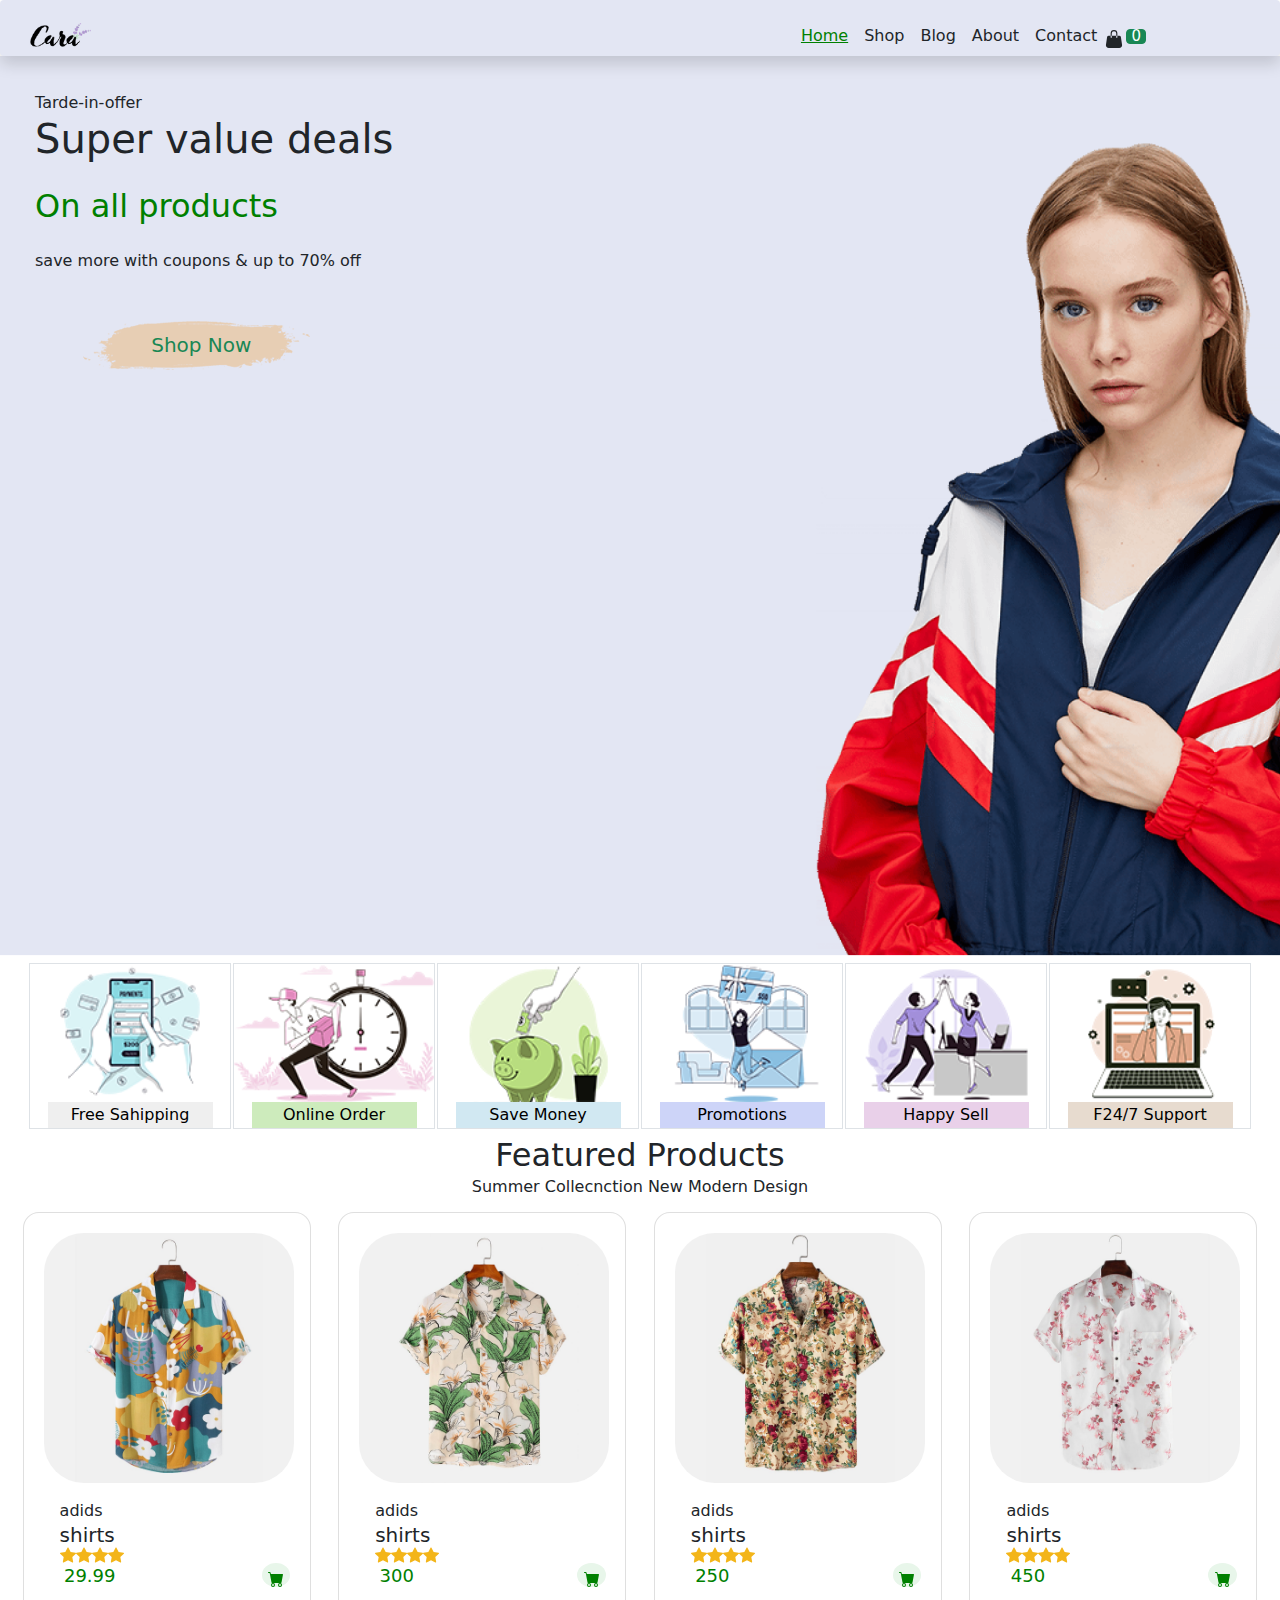
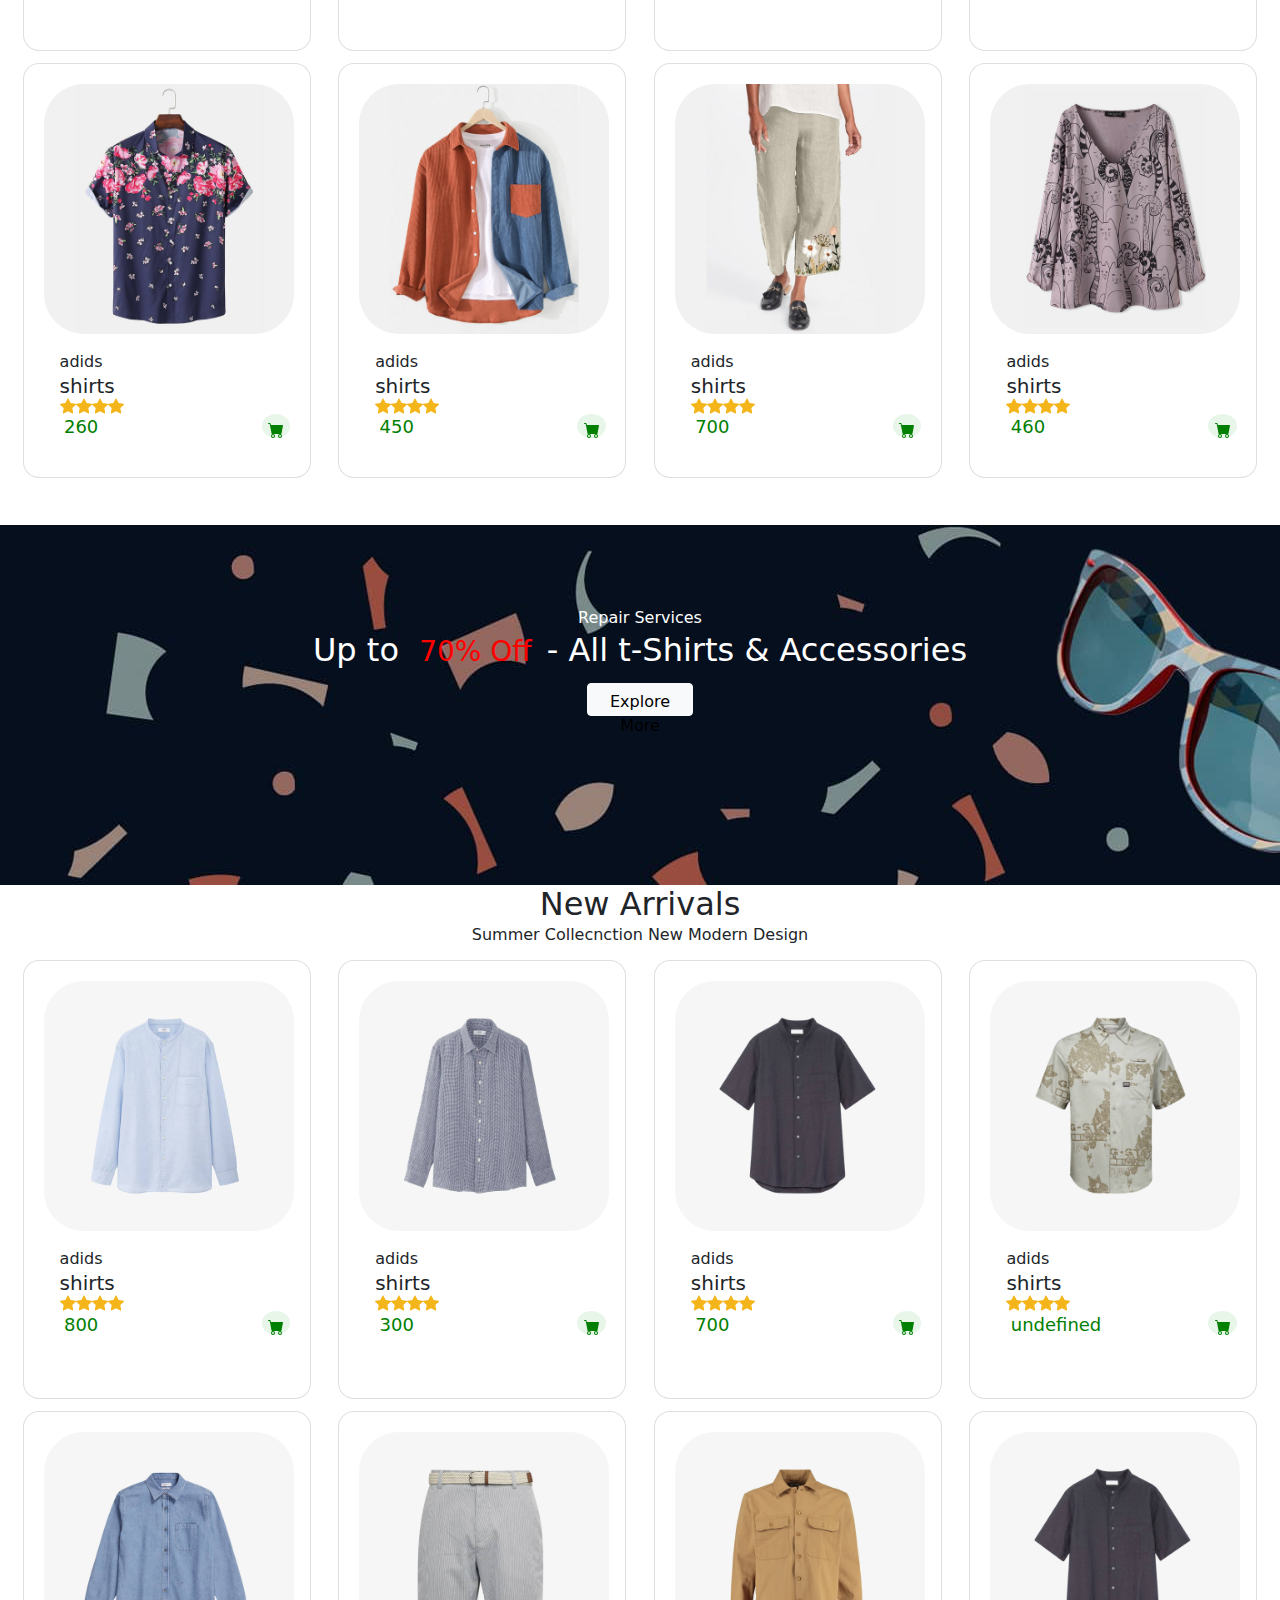
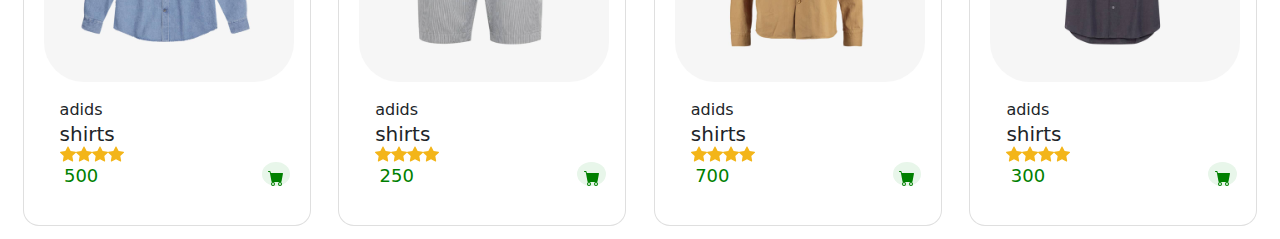
==== index.html @ b1fb4bc1 "cara2" ====
<!DOCTYPE html>
<html lang="en">
<head>
    <meta charset="UTF-8">
    <meta http-equiv="X-UA-Compatible" content="IE=edge">
    <meta name="viewport" content="width=device-width, initial-scale=1.0">
   <link rel="stylesheet" href="assets/css/all.css">
    <link rel="stylesheet" href="assets/css/bootstrap.min.css">
    <link rel="shortcut icon" href="assets/images/logo.png" type="image/x-icon" waidth="40%">
   <link rel="stylesheet" href="assets/css/home.css">
    <title>cara</title>
</head>
<body>
 <!-- Start navbar -->

 <nav class="navbar navbar-expand-lg bg-light shadow p-3 mb-5 bg-body rounded" >
    
  <div class="container ">
    <img src="assets/images/logo.png" alt="" width="90px">
  

    <button
      class="navbar-toggler"
      type="button"
      data-bs-toggle="collapse"
      data-bs-target="#navbarSupportedContent"
      aria-controls="navbarSupportedContent"
      aria-expanded="false"
      aria-label="Toggle navigation"
    >
      <span class="navbar-toggler-icon"><svg xmlns="http://www.w3.org/2000/svg" width="30"  fill="currentColor" class="bi bi-list" viewBox="0 0 16 16">
        <path fill-rule="evenodd" d="M2.5 12a.5.5 0 0 1 .5-.5h10a.5.5 0 0 1 0 1H3a.5.5 0 0 1-.5-.5zm0-4a.5.5 0 0 1 .5-.5h10a.5.5 0 0 1 0 1H3a.5.5 0 0 1-.5-.5zm0-4a.5.5 0 0 1 .5-.5h10a.5.5 0 0 1 0 1H3a.5.5 0 0 1-.5-.5z"/>
      </svg></span>
    </button>
    <div class="collapse navbar-collapse" id="navbarSupportedContent">
      <ul class="navbar-nav ms-auto mb-2 mb-lg-0">
    
        <li class="nav-item">
          <a class="nav-link active " aria-current="page" href="#">Home</a>
        </li>
        <li class="nav-item">
          <a class="nav-link text-dark" href="shop.html">Shop</a>
        </li>
        <li class="nav-item ">
        <a class="nav-link text-dark block" href="#">Blog</a>
      </li>
      <li class="nav-item ">
      <a class="nav-link text-dark" href="#">About</a>
    </li>
    <li class="nav-item ">
    <a class="nav-link text-dark" href="#">Contact</a>
  </li>
        <li class="nav-item dropdown">
         
          <ul class="dropdown-menu" aria-labelledby="navbarDropdown">
            <li><a class="dropdown-item" href="#">Action</a></li>
            <li><a class="dropdown-item" href="#">Another action</a></li>
            <li><hr class="dropdown-divider" /></li>
            <li>
              <a class="dropdown-item" href="#">Something else here</a>
            </li>
          </ul>
        </li>
        
      </ul>
   
</div> <div class="bask">
      <a href="#" class="text-dark"> <svg xmlns="http://www.w3.org/2000/svg" width="18"  fill="currentColor" class="bi bi-handbag-fill" viewBox="0 0 16 16"> 
    <path d="M8 1a2 2 0 0 0-2 2v2H5V3a3 3 0 1 1 6 0v2h-1V3a2 2 0 0 0-2-2zM5 5H3.36a1.5 1.5 0 0 0-1.483 1.277L.85 13.13A2.5 2.5 0 0 0 3.322 16h9.355a2.5 2.5 0 0 0 2.473-2.87l-1.028-6.853A1.5 1.5 0 0 0 12.64 5H11v1.5a.5.5 0 0 1-1 0V5H6v1.5a.5.5 0 0 1-1 0V5z"/>
  </svg></a>
<button type="button  " class="btn mb-auto btn-success">0</button>
</div>
  </div>
  </nav>
         <!-- End navbar-->
        <!-- frist section -->
          <section class="frist-section">
          <div class="flex">
          <p>Tarde-in-offer</p>
            <h1>Super value deals</h1> <br>
                 <h2>On all products</h2> <br>
                  <p>save more with coupons & up to 70% off</p>
                <div class="position  m-5">
                  <img src="assets/images/button.png" alt="">
                     <a href="shop.html"> <h5 class="text-success"> Shop Now</h5>  </a>
                       </div>
                       </div>
                </section>
              <!-- end section -->
             <!-- section card -->
             <section class="frist ">
              <div class="border " >
                  <img src="assets/images/f1.png" alt="" width="100%">
                  <div class="save">
                  <button >Free Sahipping</button>
                   </div>
                </div>
                <div class="border  ">
                  <img src="assets/images/f2.png" alt="" width="100%">
                  <div class="save">
                  <button class="b2">Online Order</button> 
                  </div>
                </div>
                  <div class="border ">
                    <img src="assets/images/f3.png" alt="" width="100%">
                    <div class="save">
                    <button class="b3">Save Money</button> 
                    </div>
                  </div>
                    <div class="border ">
                      <img src="assets/images/f4.png" alt="" width="100%">
                      <div class="save">
                      <button class="b4">Promotions</button> 
                      </div>
                    </div>
                      <div class="border  ">
                        <img src="assets/images/f5.png" alt="" width="100%">
                        <div class="save">
                        <button class="b5">Happy Sell</button> 
                        </div>
                      </div>
                        <div class="border ">
                          <img src="assets/images/f6.png" alt="" width="100%">
                          <div class="save">
                          <button class="b6">F24/7 Support</button> 
                          </div>
                        </div>
             </section>
             <!-- end  section-->
             <!-- tow section -->
             <section class="">
              <div class="title-1">
                <h2>Featured Products</h2>
                <p>Summer Collecnction New Modern Design</p>
              </div>
              <!-- frist div card  -->
              <div class="cont">
              <div class="row " id="boot">
                 
              </div>
              </div>
              
                  </div>
                  </div>
                  

              <!-- end div card -->

 <!-- tow div card  -->
 <div class="cont">
  <div class="row " id="boot">
      <!--  -->
       
      </div>
      </div>
  </div>
  </div>  
<!-- end div card -->
 </section>
          <!-- end section  -->
        <!-- three section -->
      <section class=" three-section">
        <div class="s-1 ">
          <div class="s-2 ">
            <p>Repair Services</p>
            <h4>Up to </h4> <h3>70% Off</h3> <h4> - All t-Shirts & Accessories </h4>
         </div>
          </div>
         <div class="button-s">
          <div>
          <button type="button" class="hm btn btn-light">Explore More</button>
          </div>
        </div>
      </section>  
       <!-- end section -->
<!-- for  section-->
<section class="">
  <div class="title-1">
    <h2>New Arrivals</h2>
    <p>Summer Collecnction New Modern Design</p>
  </div>
  <!-- frist div card  -->
  <div class="cont">
  <div class="row " id="srh">
       
  </div>
  </div>
</div>
      </div>




  </div>
  </div>  
  <!-- end div card -->



</section>









  <script src="assets/js/popper.min.js"></script>
  <script src="assets/js/bootstrap.min.js"></script>
  <script src="assets/js/home.js"></script>
</body>
</html>
---- assets/css/home.css ----
* {
  border: 0% !important;
  margin: 0% !important;
  box-sizing: border-box !important;
  text-decoration: none !important;
  flex-wrap: wrap !important;
}

.navbar {
  background-color: rgb(227, 230, 243) !important ;
  padding-bottom: 0% !important;
  margin-bottom: 0% !important;
}
.shop-nav {
  background-color: white !important;
}
.shop-nav  .btn {
  font-size: 15px !important;
  padding: 4px;
  margin: -2px !important;
  line-height: 5px;
}
.navbar-nav :hover {
  text-decoration: underline !important;
  color: green !important;
}
.active {
  text-decoration: underline !important;
  color: green !important;
}
.bask .btn {
  font-size: 15px;
  padding: 4px;
  margin: -2px !important;
  line-height: 5px;
}



.frist-section {
  background-image: url("../images/hero4.png");
  width: 100%;
  height: 100vh;
  display: flex;
  justify-content: start;
  background-size: cover;
}
.position {
  position: relative;
}
.position h5 {
  position: absolute;
  top: 24%;
  left: 26%;
}

.flex {
  padding: 2px;
  margin: 33px !important;
}
.flex h2 {
  color: green;
}

.frist {
  margin: 5px;
  padding: 6px;
  display: flex;
  flex-wrap: wrap;
  justify-content: center;
}
.border {
  margin: 1px !important;
  border: 30%;
  background-color: rgb(255, 255, 255) !important;
}

.border img {
  width: 200px;
  display: block !important;
}
.save {
  border: none;
  display: flex;
  justify-content: center;
}
.save button {
  border: none;
  width: 165px;
}
.row {
  justify-content: space-evenly;
  margin: 12px !important;
  column-gap: 16px;
  row-gap: 10px !important;
}
.card {
  width: 80px;
  padding: 20px !important;
  margin: 1px !important;
  border-radius: 1rem;
}
.card,
.card-img-bottom,
.card-img-top {
  border-radius: 1rem;
}

.b2 {
  background-color: rgb(205, 235, 188) !important;
}
.b3 {
  background-color: rgba(209, 232, 242) !important;
}
.b4 {
  background-color: rgb(205, 212, 248) !important;
}
.b5 {
  background-color: rgb(233, 208, 233) !important;
}
.b6 {
  background-color: rgb(231, 219, 207) !important;
}
.title-1 {
  text-align: center;
}
.cont {
  display: flex;
  justify-content: center;
}
.card,
.card-img-bottom,
.card-img-top {
  border-radius: 1rem;
  width: 250px;
}
.basket-1 {
  text-align: center;
  justify-content: center;
}
.basket {
  color: green;
  text-decoration: none;
  background-color: rgb(232, 246, 234);
  border-radius: 63%;
  width: 179%;
  text-align: center;
}
.basket a {
  color: green;
}
.star {
  color: rgb(243, 181, 25);
  display: flex;
  flex-direction: row;
  justify-content: left;
}
.star-1 {
  display: flex;
  flex-direction: row;
}
.star :hover {
  transform: scale(1.1);
}
.basket-1 {
  float: right;
  text-decoration: none;
  justify-content: right;
}
.titel {
  padding: 2%;
  font-size: large;
  color: green;
  display: inline;
}
.three-section {
  background-image: url("../images/b2.jpg");
  width: 100%;
  height: 40vh;
  /* display: flex; */
  justify-content: center;
  text-align: center;
  color: white;
}
.s-1 {
  margin: 5px !important;
}
.s-1 h3 {
  margin: 5px !important;

  color: red;
}
.s-1 h4 {
  margin: 5px !important;

  font-size: xx-large;
}
.s-2 {
  padding-top: 81px;
  color: white;
  margin: 10px !important;
}
.s-2 h4 {
  display: inline;
  margin: 5px !important;
}
.s-2 h3 {
  display: inline-block;
  margin: 5px !important;
}
.button-s {
  display: flex;
  justify-content: center;
  height: 10px;
  display: flex;
  margin: 5px !important;
  justify-content: center;
}
.hm {
  width: 106px;
  height: 33px;
}
img, svg {
  vertical-align: bottom;
}
/*screen small*/
@media screen and(max-width: 300px) and(max-width: 600px) {
  .row {
    justify-content: center;
  }
  .frist-section {
    background-image: none !important;
  }
  .bask a {
    margin-left: -10px !important;
  }
.shop-nav  .bask a {
    margin-left: -15px !important;
    
  }
 
}
@media screen and (min-width: 610px) and (max-width: 900px) {
  .row {
    justify-content: center !important;
  }
  .frist-section {
    background-image: none !important;
    background-color: rgb(227, 230, 243);
  }
  .flex {
    margin: 0% !important;
    overflow: hidden !important;
  }
  .bask a {
    margin-left:2px !important;
}
.nav-link{
  display:block;
}
.navbar-toggler-icon{
  margin-left: 300px !important;

}
.nav.item .block{
  display: block;
}
.shop-nav .bask a {
  margin-left:2px !important;
}
.shop-nav .nav-link{
display:block;
}
.shop-nav .navbar-toggler-icon{
margin-left:300px !important;

}
.shop-nav  .block{
display: block;
}
}
@media screen and (max-width: 912px) {
  .border img {
    width: 231px !important;
    display: block !important;
  }
  
}
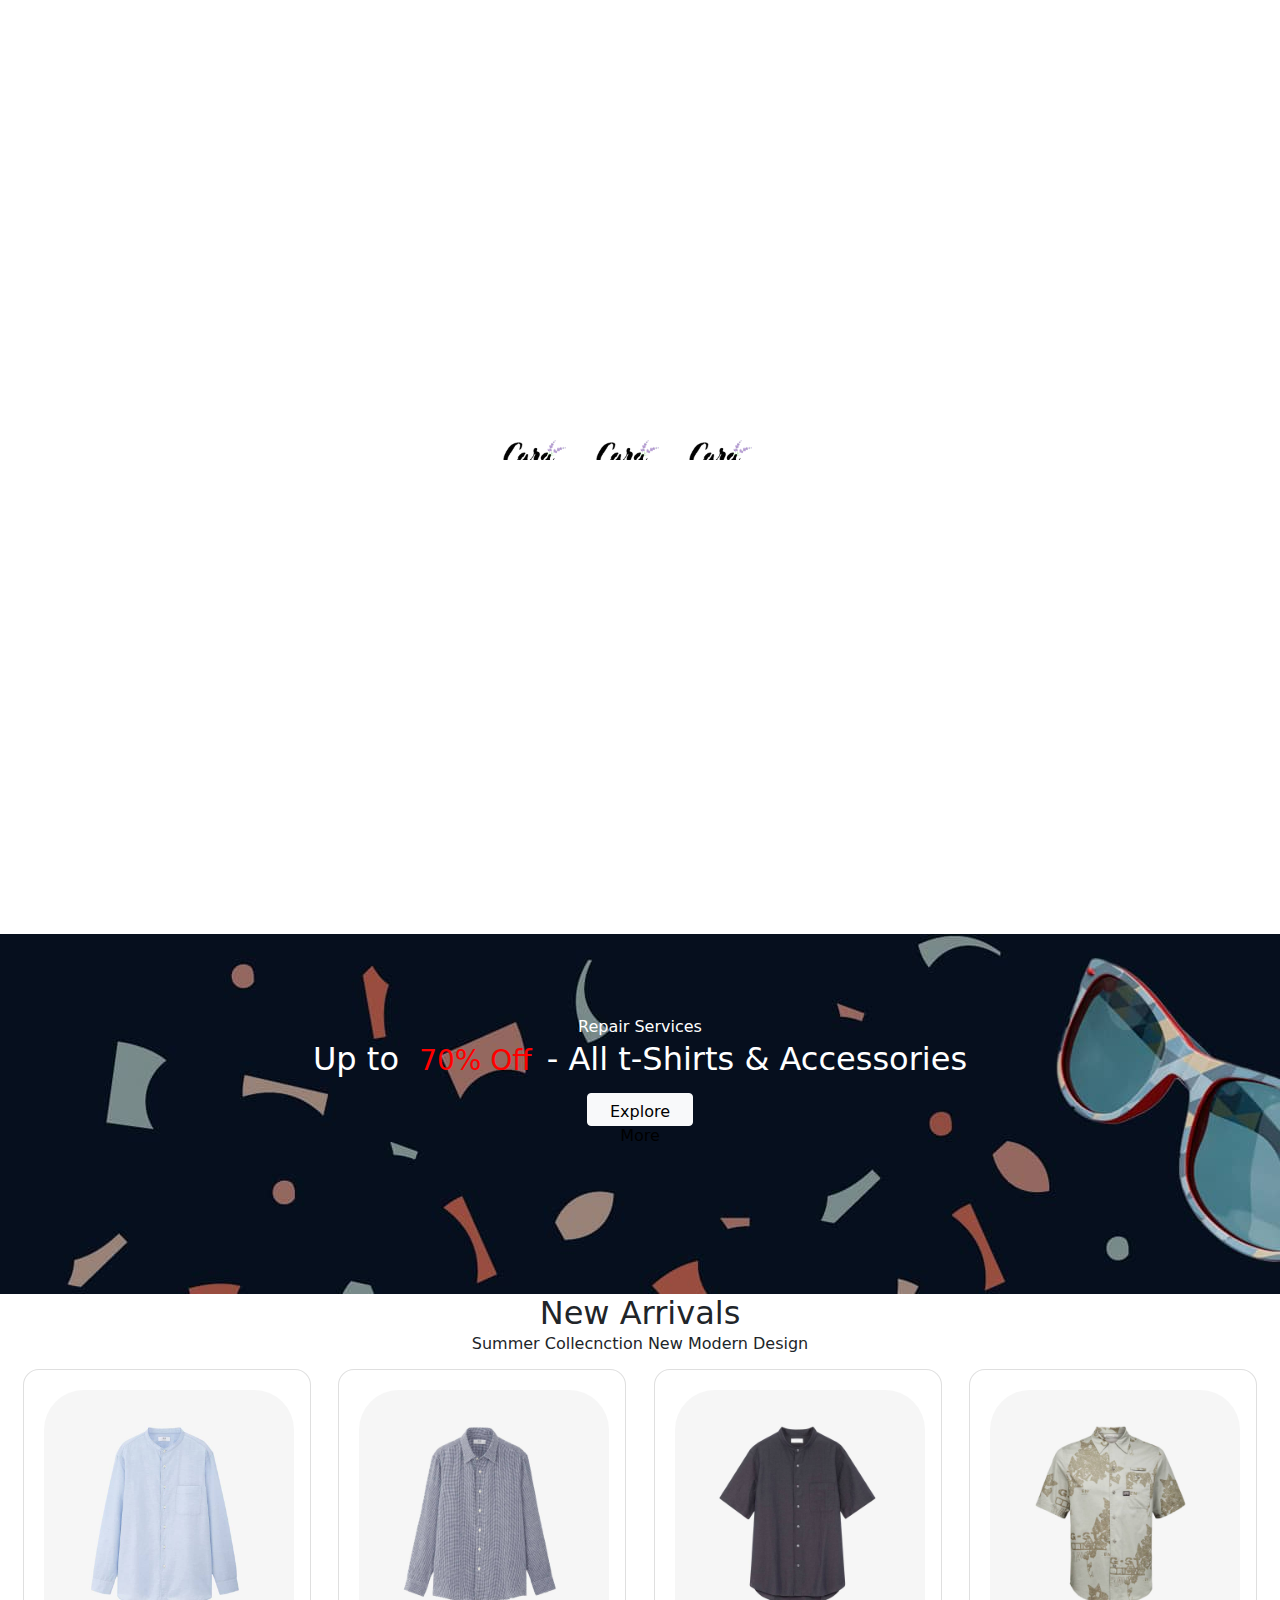
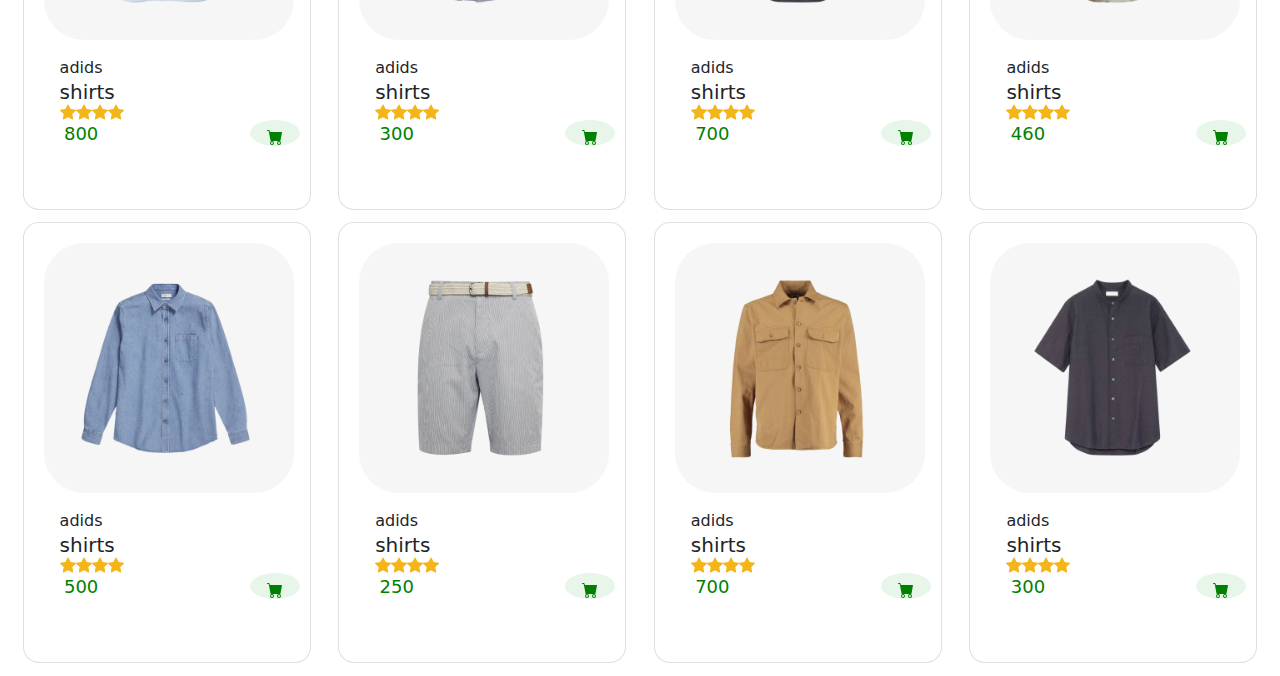
==== commit dc7d53f8: "hi" ====
--- a/index.html
+++ b/index.html
@@ -7,12 +7,31 @@
    <link rel="stylesheet" href="assets/css/all.css">
     <link rel="stylesheet" href="assets/css/bootstrap.min.css">
     <link rel="shortcut icon" href="assets/images/logo.png" type="image/x-icon" waidth="40%">
-   <link rel="stylesheet" href="assets/css/home.css">
+    <link rel="stylesheet" href="assets/css/home.css">
     <title>cara</title>
 </head>
 <body>
  <!-- Start navbar -->
-
+<div id="loader">
+<div></div>
+<div></div>
+<div></div>
+</div>
+
+
+<!-- <div class="loding">
+  <div class="wave"></div>
+  <div class="wave"></div>
+  <div class="wave"></div>
+  <div class="wave"></div>
+  <div class="wave"></div>
+  <div class="wave"></div>
+  <div class="wave"></div>
+  <div class="wave"></div>
+  <div class="wave"></div>
+  <div class="wave"></div>
+</div> -->
+<div id="page"> 
  <nav class="navbar navbar-expand-lg bg-light shadow p-3 mb-5 bg-body rounded" >
     
   <div class="container ">
@@ -68,7 +87,7 @@
       <a href="#" class="text-dark"> <svg xmlns="http://www.w3.org/2000/svg" width="18"  fill="currentColor" class="bi bi-handbag-fill" viewBox="0 0 16 16"> 
     <path d="M8 1a2 2 0 0 0-2 2v2H5V3a3 3 0 1 1 6 0v2h-1V3a2 2 0 0 0-2-2zM5 5H3.36a1.5 1.5 0 0 0-1.483 1.277L.85 13.13A2.5 2.5 0 0 0 3.322 16h9.355a2.5 2.5 0 0 0 2.473-2.87l-1.028-6.853A1.5 1.5 0 0 0 12.64 5H11v1.5a.5.5 0 0 1-1 0V5H6v1.5a.5.5 0 0 1-1 0V5z"/>
   </svg></a>
-<button type="button  " class="btn mb-auto btn-success">0</button>
+<a   href="checkout.html" id="cart-btn" type="button  " class="btn mb-auto btn-success"></a>
 </div>
   </div>
   </nav>
@@ -199,8 +218,7 @@
 
 </section>
 
-
-
+</div>
 
 
 
--- a/assets/css/home.css
+++ b/assets/css/home.css
@@ -5,6 +5,95 @@
   text-decoration: none !important;
   flex-wrap: wrap !important;
 }
+
+#page{
+  display: none;
+}
+
+#loader {
+  background-color: rgb(255, 255, 255);
+width: 100%;
+height: 100vh;
+display: flex;
+justify-content: center;
+align-items: center;
+}
+#loader div{
+  background-image: url("../images/logo.png");
+  background-size: cover;
+  width: 93px;
+  height: 20px;
+  margin-left: 5px;
+  animation: loader 1.5s infinite;
+}
+@keyframes loader{
+  50%{
+    height: 40px;
+  }
+}
+
+
+/* 
+.center {
+  height: 100vh;
+  display: flex;
+  justify-content: center;
+  align-items: center;
+  background: #fff;
+}
+.wave {
+  width: 5px;
+  height: 100px;
+  background: linear-gradient(45deg, rgb(46, 44, 160), rgb(128, 110, 211));
+  margin: 10px;
+  animation: wave 1s linear infinite;
+  border-radius: 20px;
+}
+.wave:nth-child(2) {
+  animation-delay: 0.1s;
+}
+.wave:nth-child(3) {
+  animation-delay: 0.2s;
+}
+.wave:nth-child(4) {
+  animation-delay: 0.3s;
+}
+.wave:nth-child(5) {
+  animation-delay: 0.4s;
+}
+.wave:nth-child(6) {
+  animation-delay: 0.5s;
+}
+.wave:nth-child(7) {
+  animation-delay: 0.6s;
+}
+.wave:nth-child(8) {
+  animation-delay: 0.7s;
+}
+.wave:nth-child(9) {
+  animation-delay: 0.8s;
+}
+.wave:nth-child(10) {
+  animation-delay: 0.9s;
+}
+
+@keyframes wave {
+  0% {
+    transform: scale(0);
+  }
+  50% {
+    transform: scale(1);
+  }
+  100% {
+    transform: scale(0);
+  }
+} */
+
+
+
+
+
+    
 
 .navbar {
   background-color: rgb(227, 230, 243) !important ;
@@ -146,7 +235,9 @@
   width: 179%;
   text-align: center;
 }
-.basket a {
+.basket button{
+  background: none;
+  border: none;
   color: green;
 }
 .star {
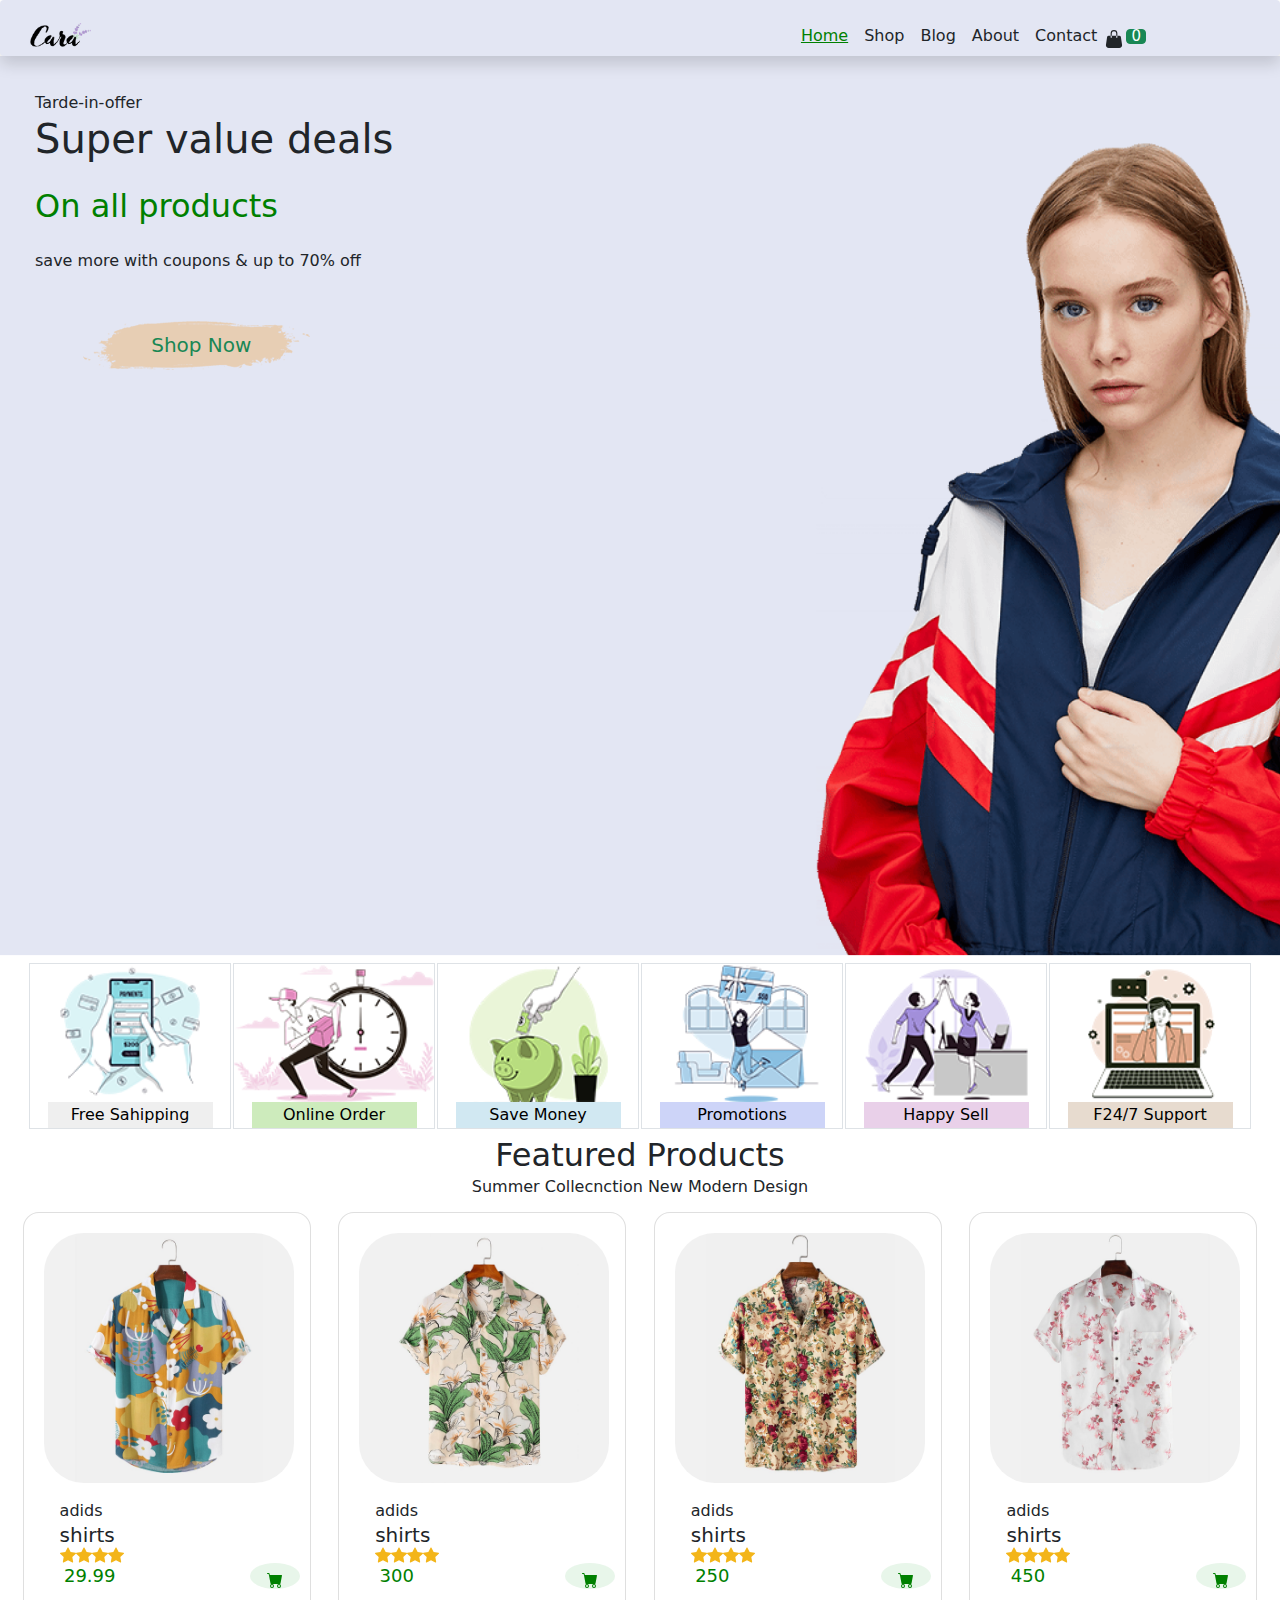
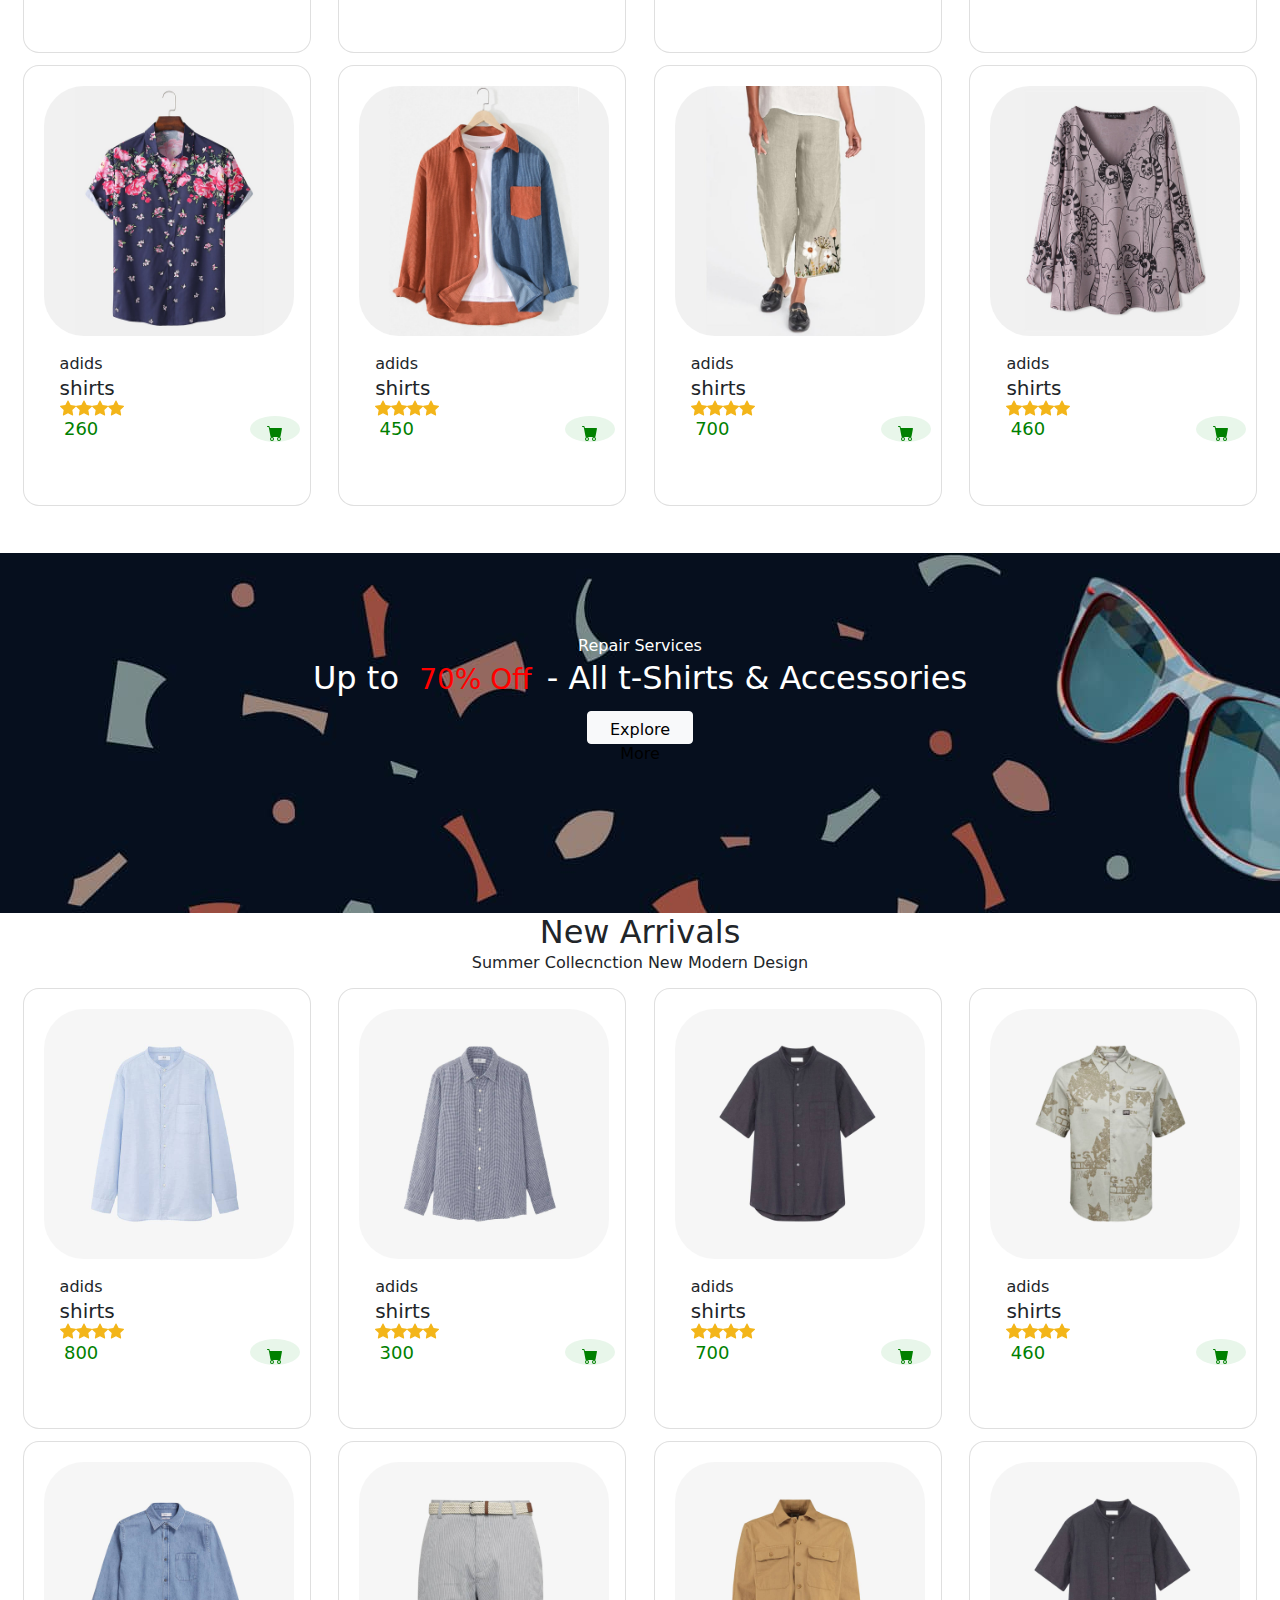
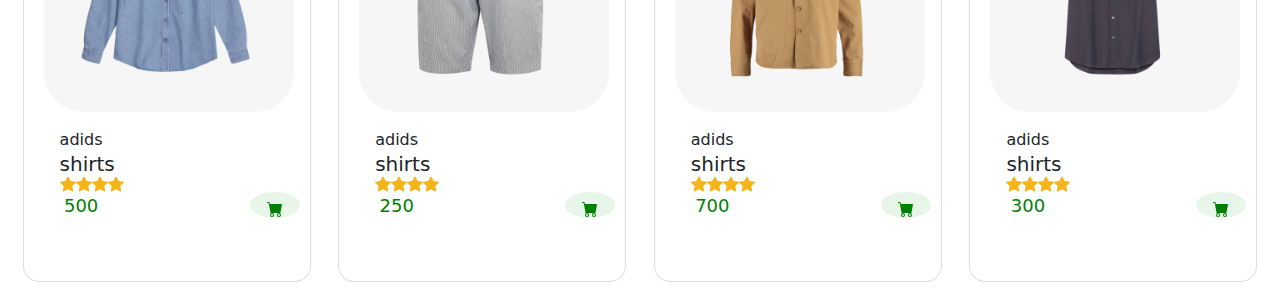
==== commit 7acbb578: "hi" ====
--- a/index.html
+++ b/index.html
@@ -1,25 +1,27 @@
 <!DOCTYPE html>
 <html lang="en">
+
 <head>
-    <meta charset="UTF-8">
-    <meta http-equiv="X-UA-Compatible" content="IE=edge">
-    <meta name="viewport" content="width=device-width, initial-scale=1.0">
-   <link rel="stylesheet" href="assets/css/all.css">
-    <link rel="stylesheet" href="assets/css/bootstrap.min.css">
-    <link rel="shortcut icon" href="assets/images/logo.png" type="image/x-icon" waidth="40%">
-    <link rel="stylesheet" href="assets/css/home.css">
-    <title>cara</title>
+  <meta charset="UTF-8">
+  <meta http-equiv="X-UA-Compatible" content="IE=edge">
+  <meta name="viewport" content="width=device-width, initial-scale=1.0">
+  <link rel="stylesheet" href="assets/css/all.css">
+  <link rel="stylesheet" href="assets/css/bootstrap.min.css">
+  <link rel="shortcut icon" href="assets/images/logo.png" type="image/x-icon" waidth="40%">
+  <link rel="stylesheet" href="assets/css/home.css">
+  <title>cara</title>
 </head>
+
 <body>
- <!-- Start navbar -->
-<div id="loader">
-<div></div>
-<div></div>
-<div></div>
-</div>
-
-
-<!-- <div class="loding">
+  <!-- Start navbar -->
+  <div id="loader">
+    <div></div>
+    <div></div>
+    <div></div>
+  </div>
+
+
+  <!-- <div class="loding">
   <div class="wave"></div>
   <div class="wave"></div>
   <div class="wave"></div>
@@ -31,203 +33,187 @@
   <div class="wave"></div>
   <div class="wave"></div>
 </div> -->
-<div id="page"> 
- <nav class="navbar navbar-expand-lg bg-light shadow p-3 mb-5 bg-body rounded" >
-    
-  <div class="container ">
-    <img src="assets/images/logo.png" alt="" width="90px">
-  
-
-    <button
-      class="navbar-toggler"
-      type="button"
-      data-bs-toggle="collapse"
-      data-bs-target="#navbarSupportedContent"
-      aria-controls="navbarSupportedContent"
-      aria-expanded="false"
-      aria-label="Toggle navigation"
-    >
-      <span class="navbar-toggler-icon"><svg xmlns="http://www.w3.org/2000/svg" width="30"  fill="currentColor" class="bi bi-list" viewBox="0 0 16 16">
-        <path fill-rule="evenodd" d="M2.5 12a.5.5 0 0 1 .5-.5h10a.5.5 0 0 1 0 1H3a.5.5 0 0 1-.5-.5zm0-4a.5.5 0 0 1 .5-.5h10a.5.5 0 0 1 0 1H3a.5.5 0 0 1-.5-.5zm0-4a.5.5 0 0 1 .5-.5h10a.5.5 0 0 1 0 1H3a.5.5 0 0 1-.5-.5z"/>
-      </svg></span>
-    </button>
-    <div class="collapse navbar-collapse" id="navbarSupportedContent">
-      <ul class="navbar-nav ms-auto mb-2 mb-lg-0">
-    
-        <li class="nav-item">
-          <a class="nav-link active " aria-current="page" href="#">Home</a>
-        </li>
-        <li class="nav-item">
-          <a class="nav-link text-dark" href="shop.html">Shop</a>
-        </li>
-        <li class="nav-item ">
-        <a class="nav-link text-dark block" href="#">Blog</a>
-      </li>
-      <li class="nav-item ">
-      <a class="nav-link text-dark" href="#">About</a>
-    </li>
-    <li class="nav-item ">
-    <a class="nav-link text-dark" href="#">Contact</a>
-  </li>
-        <li class="nav-item dropdown">
-         
-          <ul class="dropdown-menu" aria-labelledby="navbarDropdown">
-            <li><a class="dropdown-item" href="#">Action</a></li>
-            <li><a class="dropdown-item" href="#">Another action</a></li>
-            <li><hr class="dropdown-divider" /></li>
-            <li>
-              <a class="dropdown-item" href="#">Something else here</a>
-            </li>
+  <div id="page">
+    <nav class="navbar navbar-expand-lg bg-light shadow p-3 mb-5 bg-body rounded">
+      <div class="container ">
+        <img src="assets/images/logo.png" alt="" width="90px">
+        <button class="navbar-toggler" type="button" data-bs-toggle="collapse" data-bs-target="#navbarSupportedContent"
+          aria-controls="navbarSupportedContent" aria-expanded="false" aria-label="Toggle navigation">
+          <span class="navbar-toggler-icon"><svg xmlns="http://www.w3.org/2000/svg" width="30" fill="currentColor"
+              class="bi bi-list" viewBox="0 0 16 16">
+              <path fill-rule="evenodd"
+                d="M2.5 12a.5.5 0 0 1 .5-.5h10a.5.5 0 0 1 0 1H3a.5.5 0 0 1-.5-.5zm0-4a.5.5 0 0 1 .5-.5h10a.5.5 0 0 1 0 1H3a.5.5 0 0 1-.5-.5zm0-4a.5.5 0 0 1 .5-.5h10a.5.5 0 0 1 0 1H3a.5.5 0 0 1-.5-.5z" />
+            </svg></span>
+        </button>
+        <div class="collapse navbar-collapse" id="navbarSupportedContent">
+          <ul class="navbar-nav ms-auto mb-2 mb-lg-0">
+
+            <li class="nav-item">
+              <a class="nav-link active " aria-current="page" href="#">Home</a>
+            </li>
+            <li class="nav-item">
+              <a class="nav-link text-dark" href="shop.html">Shop</a>
+            </li>
+            <li class="nav-item ">
+              <a class="nav-link text-dark block" href="#">Blog</a>
+            </li>
+            <li class="nav-item ">
+              <a class="nav-link text-dark" href="#">About</a>
+            </li>
+            <li class="nav-item ">
+              <a class="nav-link text-dark" href="#">Contact</a>
+            </li>
+            <li class="nav-item dropdown">
+
+              <ul class="dropdown-menu" aria-labelledby="navbarDropdown">
+                <li><a class="dropdown-item" href="#">Action</a></li>
+                <li><a class="dropdown-item" href="#">Another action</a></li>
+                <li>
+                  <hr class="dropdown-divider" />
+                </li>
+                <li>
+                  <a class="dropdown-item" href="#">Something else here</a>
+                </li>
+              </ul>
+            </li>
+
           </ul>
-        </li>
-        
-      </ul>
-   
-</div> <div class="bask">
-      <a href="#" class="text-dark"> <svg xmlns="http://www.w3.org/2000/svg" width="18"  fill="currentColor" class="bi bi-handbag-fill" viewBox="0 0 16 16"> 
-    <path d="M8 1a2 2 0 0 0-2 2v2H5V3a3 3 0 1 1 6 0v2h-1V3a2 2 0 0 0-2-2zM5 5H3.36a1.5 1.5 0 0 0-1.483 1.277L.85 13.13A2.5 2.5 0 0 0 3.322 16h9.355a2.5 2.5 0 0 0 2.473-2.87l-1.028-6.853A1.5 1.5 0 0 0 12.64 5H11v1.5a.5.5 0 0 1-1 0V5H6v1.5a.5.5 0 0 1-1 0V5z"/>
-  </svg></a>
-<a   href="checkout.html" id="cart-btn" type="button  " class="btn mb-auto btn-success"></a>
-</div>
+
+        </div>
+        <div class="bask">
+          <a href="#" class="text-dark"> <svg xmlns="http://www.w3.org/2000/svg" width="18" fill="currentColor"
+              class="bi bi-handbag-fill" viewBox="0 0 16 16">
+              <path
+                d="M8 1a2 2 0 0 0-2 2v2H5V3a3 3 0 1 1 6 0v2h-1V3a2 2 0 0 0-2-2zM5 5H3.36a1.5 1.5 0 0 0-1.483 1.277L.85 13.13A2.5 2.5 0 0 0 3.322 16h9.355a2.5 2.5 0 0 0 2.473-2.87l-1.028-6.853A1.5 1.5 0 0 0 12.64 5H11v1.5a.5.5 0 0 1-1 0V5H6v1.5a.5.5 0 0 1-1 0V5z" />
+            </svg></a>
+          <a href="checkout.html" id="cart-btn" type="button  " class="btn mb-auto btn-success"></a>
+        </div>
+      </div>
+    </nav>
+    <!-- End navbar-->
+    <!-- frist section -->
+    <section class="frist-section">
+      <div class="flex">
+        <p>Tarde-in-offer</p>
+        <h1>Super value deals</h1> <br>
+        <h2>On all products</h2> <br>
+        <p>save more with coupons & up to 70% off</p>
+        <div class="position  m-5">
+          <img src="assets/images/button.png" alt="">
+          <a href="shop.html">
+            <h5 class="text-success"> Shop Now</h5>
+          </a>
+        </div>
+      </div>
+    </section>
+    <!-- end section -->
+    <!-- section card -->
+    <section class="frist ">
+      <div class="border ">
+        <img src="assets/images/f1.png" alt="" width="100%">
+        <div class="save">
+          <button>Free Sahipping</button>
+        </div>
+      </div>
+      <div class="border  ">
+        <img src="assets/images/f2.png" alt="" width="100%">
+        <div class="save">
+          <button class="b2">Online Order</button>
+        </div>
+      </div>
+      <div class="border ">
+        <img src="assets/images/f3.png" alt="" width="100%">
+        <div class="save">
+          <button class="b3">Save Money</button>
+        </div>
+      </div>
+      <div class="border ">
+        <img src="assets/images/f4.png" alt="" width="100%">
+        <div class="save">
+          <button class="b4">Promotions</button>
+        </div>
+      </div>
+      <div class="border  ">
+        <img src="assets/images/f5.png" alt="" width="100%">
+        <div class="save">
+          <button class="b5">Happy Sell</button>
+        </div>
+      </div>
+      <div class="border ">
+        <img src="assets/images/f6.png" alt="" width="100%">
+        <div class="save">
+          <button class="b6">F24/7 Support</button>
+        </div>
+      </div>
+    </section>
+    <!-- end  section-->
+    <!-- tow section -->
+    <section class="">
+      <div class="title-1">
+        <h2>Featured Products</h2>
+        <p>Summer Collecnction New Modern Design</p>
+      </div>
+      <!-- frist div card  -->
+      <div class="cont">
+        <div class="row " id="boot">
+
+        </div>
+      </div>
+
+
+  <!-- end div card -->
+
+  <!-- tow div card  -->
+  <div class="cont">
+    <div class="row " id="boot">
+      <!--  -->
+
+    </div>
   </div>
-  </nav>
-         <!-- End navbar-->
-        <!-- frist section -->
-          <section class="frist-section">
-          <div class="flex">
-          <p>Tarde-in-offer</p>
-            <h1>Super value deals</h1> <br>
-                 <h2>On all products</h2> <br>
-                  <p>save more with coupons & up to 70% off</p>
-                <div class="position  m-5">
-                  <img src="assets/images/button.png" alt="">
-                     <a href="shop.html"> <h5 class="text-success"> Shop Now</h5>  </a>
-                       </div>
-                       </div>
-                </section>
-              <!-- end section -->
-             <!-- section card -->
-             <section class="frist ">
-              <div class="border " >
-                  <img src="assets/images/f1.png" alt="" width="100%">
-                  <div class="save">
-                  <button >Free Sahipping</button>
-                   </div>
-                </div>
-                <div class="border  ">
-                  <img src="assets/images/f2.png" alt="" width="100%">
-                  <div class="save">
-                  <button class="b2">Online Order</button> 
-                  </div>
-                </div>
-                  <div class="border ">
-                    <img src="assets/images/f3.png" alt="" width="100%">
-                    <div class="save">
-                    <button class="b3">Save Money</button> 
-                    </div>
-                  </div>
-                    <div class="border ">
-                      <img src="assets/images/f4.png" alt="" width="100%">
-                      <div class="save">
-                      <button class="b4">Promotions</button> 
-                      </div>
-                    </div>
-                      <div class="border  ">
-                        <img src="assets/images/f5.png" alt="" width="100%">
-                        <div class="save">
-                        <button class="b5">Happy Sell</button> 
-                        </div>
-                      </div>
-                        <div class="border ">
-                          <img src="assets/images/f6.png" alt="" width="100%">
-                          <div class="save">
-                          <button class="b6">F24/7 Support</button> 
-                          </div>
-                        </div>
-             </section>
-             <!-- end  section-->
-             <!-- tow section -->
-             <section class="">
-              <div class="title-1">
-                <h2>Featured Products</h2>
-                <p>Summer Collecnction New Modern Design</p>
-              </div>
-              <!-- frist div card  -->
-              <div class="cont">
-              <div class="row " id="boot">
-                 
-              </div>
-              </div>
-              
-                  </div>
-                  </div>
-                  
-
-              <!-- end div card -->
-
- <!-- tow div card  -->
- <div class="cont">
-  <div class="row " id="boot">
-      <!--  -->
-       
-      </div>
-      </div>
+  <!-- end div card -->
+  </section>
+  <!-- end section  -->
+  <!-- three section -->
+  <section class=" three-section">
+    <div class="s-1 ">
+      <div class="s-2 ">
+        <p>Repair Services</p>
+        <h4>Up to </h4>
+        <h3>70% Off</h3>
+        <h4> - All t-Shirts & Accessories </h4>
+      </div>
+    </div>
+    <div class="button-s">
+      <div>
+        <button type="button" class="hm btn btn-light">Explore More</button>
+      </div>
+    </div>
+  </section>
+  <!-- end section -->
+  <!-- for  section-->
+  <section class="">
+    <div class="title-1">
+      <h2>New Arrivals</h2>
+      <p>Summer Collecnction New Modern Design</p>
+    </div>
+    <!-- frist div card  -->
+    <div class="cont">
+      <div class="row " id="srh">
+
+      </div>
+    </div>
+    <!-- end div card -->
+
+
+
+  </section>
+
   </div>
-  </div>  
-<!-- end div card -->
- </section>
-          <!-- end section  -->
-        <!-- three section -->
-      <section class=" three-section">
-        <div class="s-1 ">
-          <div class="s-2 ">
-            <p>Repair Services</p>
-            <h4>Up to </h4> <h3>70% Off</h3> <h4> - All t-Shirts & Accessories </h4>
-         </div>
-          </div>
-         <div class="button-s">
-          <div>
-          <button type="button" class="hm btn btn-light">Explore More</button>
-          </div>
-        </div>
-      </section>  
-       <!-- end section -->
-<!-- for  section-->
-<section class="">
-  <div class="title-1">
-    <h2>New Arrivals</h2>
-    <p>Summer Collecnction New Modern Design</p>
-  </div>
-  <!-- frist div card  -->
-  <div class="cont">
-  <div class="row " id="srh">
-       
-  </div>
-  </div>
-</div>
-      </div>
-
-
-
-
-  </div>
-  </div>  
-  <!-- end div card -->
-
-
-
-</section>
-
-</div>
-
-
-
-
 
 
   <script src="assets/js/popper.min.js"></script>
   <script src="assets/js/bootstrap.min.js"></script>
   <script src="assets/js/home.js"></script>
 </body>
-</html>
- +
+</html>